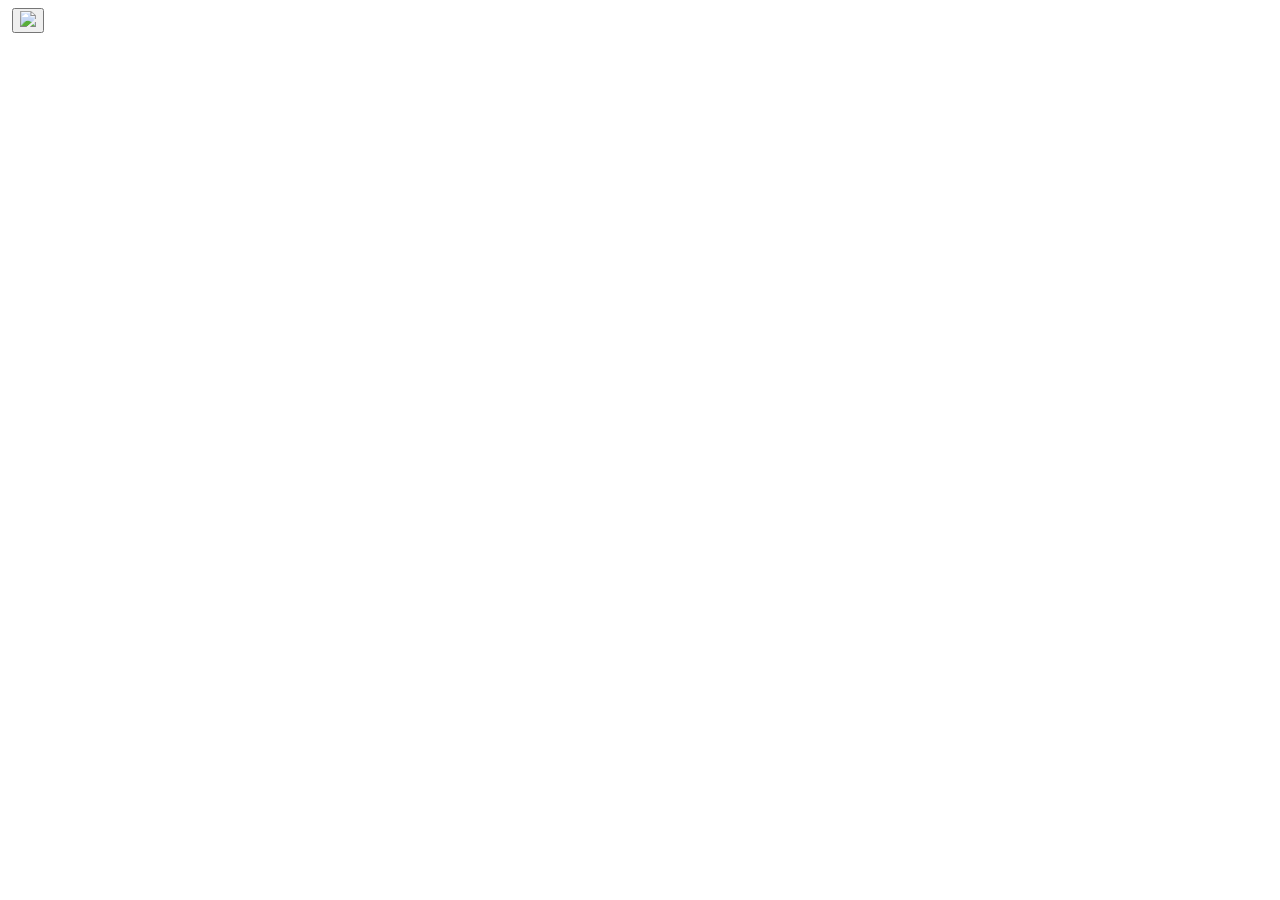
==== index_2.html @ d14bc5aa "Fetch: [1. 기본 setting]" ====
<!DOCTYPE html>
<html lang="en">
<head>
    <meta charset="UTF-8">
    <meta http-equiv="X-UA-Compatible" content="IE=edge">
    <meta name="viewport" content="width=device-width, initial-scale=1.0">
    <title>오징어게임 test</title>
</head>
<body>
    <article class="startPage col-md-7 col-sm-10 col-12 mt-5">
        <img src="./static/squid_game_main.png" alt="" class="main-img mb-5">
        <button id="startButton" class="">
            <img src="./static/ㅇㅅㅁ.png" class="startImg">
        </button>
    </article>
</body>

</html>
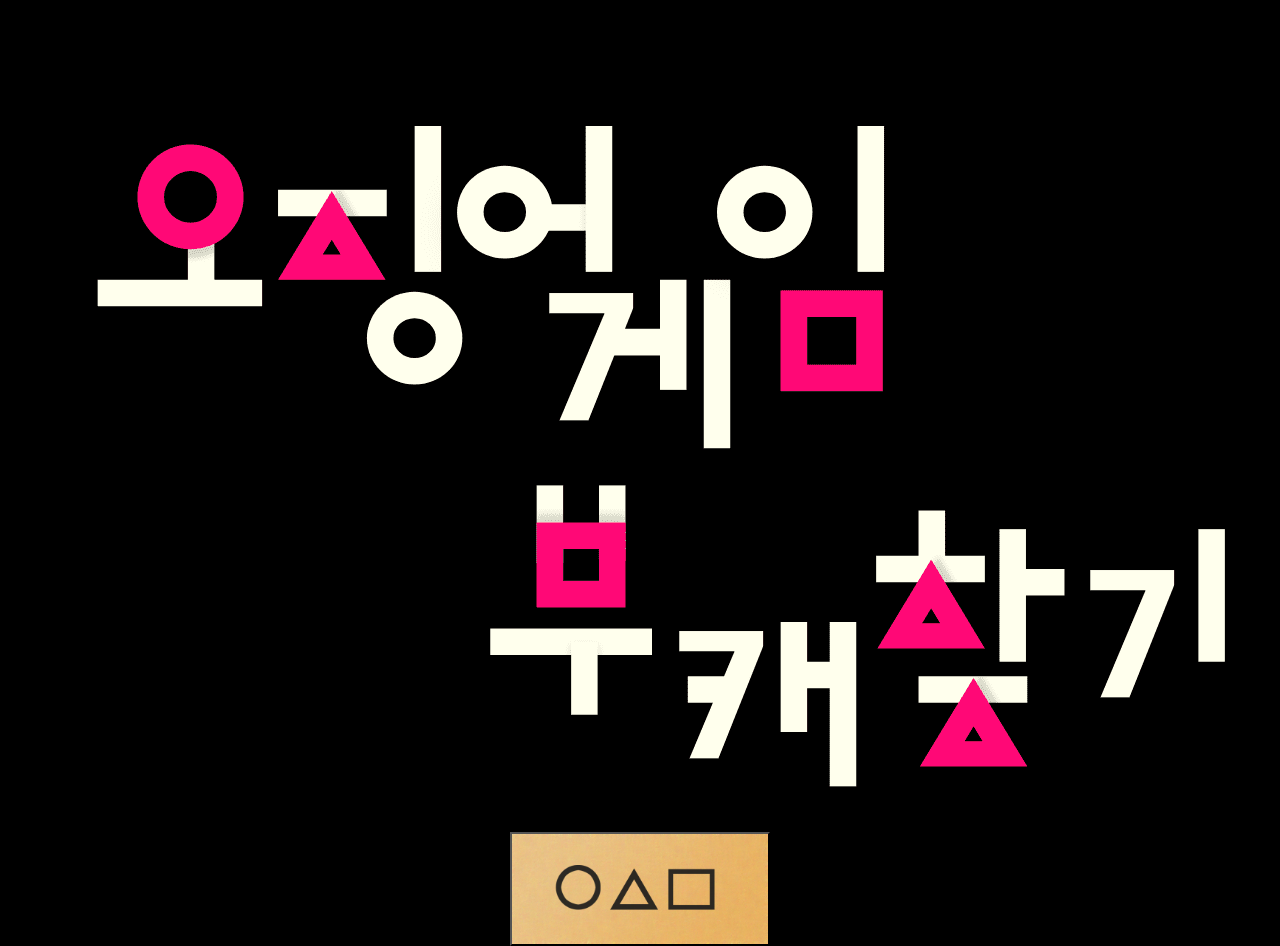
==== commit 3c448bb9: "Fetch:[교육용 자료 단계별로 나누기 1차]" ====
--- a/index_2.html
+++ b/index_2.html
@@ -1,18 +1,65 @@
 <!DOCTYPE html>
 <html lang="en">
-<head>
-    <meta charset="UTF-8">
-    <meta http-equiv="X-UA-Compatible" content="IE=edge">
-    <meta name="viewport" content="width=device-width, initial-scale=1.0">
-    <title>오징어게임 test</title>
-</head>
+    <head>
+        <meta charset="UTF-8">
+        <meta http-equiv="X-UA-Compatible" content="IE=edge">
+        <meta name="viewport" content="width=device-width, initial-scale=1.0">
+        <title>오징어게임 부캐 찾기</title>
+        <link href="https://cdn.jsdelivr.net/npm/bootstrap@5.1.3/dist/css/bootstrap.min.css" rel="stylesheet" integrity="sha384-1BmE4kWBq78iYhFldvKuhfTAU6auU8tT94WrHftjDbrCEXSU1oBoqyl2QvZ6jIW3" crossorigin="anonymous">
+        <link rel="stylesheet" href="style.css">
+        <script defer type="text/javascript" src="index_2.js"></script>
+    </head>
 <body>
-    <article class="startPage col-md-7 col-sm-10 col-12 mt-5">
-        <img src="./static/squid_game_main.png" alt="" class="main-img mb-5">
-        <button id="startButton" class="">
+    <article class="startPage">
+        <img src="./static/squid_game_main.png" alt="" class="main-img">
+        <button id="startButton">
             <img src="./static/ㅇㅅㅁ.png" class="startImg">
         </button>
     </article>
+
+    <article class="questionPage">
+        <div class="progress">
+            <div class="progress-bar" role="progressbar" style="width: calc(100/10*1%)" aria-valuenow="25" aria-valuemin="0" aria-valuemax="100"></div>
+          </div>
+
+          <div class="content-container">
+            <div class="question-box">
+                <span id="qnum">Q1</span>
+            </div>
+            <div class="question-container">
+                <span id="question">문제내용</span>
+            </div>
+            <div class="ans-wrapper">
+                <div class="ans-container">
+                    <button id="ans1" onClick="countValue(this.id)" class="btn"
+                    value1="P" value2="0">
+                    답변1</button>
+                </div>
+                <div class="ans-container">
+                    <button id="ans2" onClick="countValue(this.id)" class="btn"
+                    value1="P" value2="0">
+                    답변2</button>
+                </div>
+                <div class="ans-container">
+                    <button id="ans3" onClick="countValue(this.id)" class="btn"
+                    value1="P" value2="0">
+                    답변3</button>
+                </div>
+            </div>
+
+            <section class="input">
+                <input type="hidden" id="EI" value="0">
+                <input type="hidden" id="PJ" value="0">
+                <input type="hidden" id="FT" value="0">
+                <input type="hidden" id="SN" value="0">
+            </section>
+    
+        </article>
+
+    <article class="resultPage">
+        <h1>답변</h1>
+    </article>
+
 </body>
 
 </html>
--- a/style.css
+++ b/style.css
@@ -0,0 +1,176 @@
+body {
+  display: flex;
+  flex-direction: column;
+  align-items: center;
+  justify-content: space-between;
+  height: 100vh;
+  background-color: black;
+  color: #ffffef;
+}
+.language-box {
+  display: flex;
+  color: white;
+}
+.info {
+  display: flex;
+  color: gray;
+}
+.startPage {
+  display: flex;
+  flex-direction: column;
+  text-align: center;
+  align-items: center;
+}
+
+.questionPage {
+  display: none;
+  flex-direction: column;
+  text-align: center;
+}
+
+.resultPage {
+  display: none;
+  flex-direction: column;
+  text-align: center;
+  align-items: center;
+}
+.main-img {
+  width: 100%;
+  margin-top: 5rem;
+}
+
+.ad {
+  margin-top: 3rem;
+}
+
+#startButton {
+  background: #f7c05a;
+  color: #9b6400;
+  display: flex;
+  font-size: 1.3rem;
+  font-family: "font1";
+  padding: 0;
+}
+#question {
+  font-size: 1.5rem;
+  word-break: keep-all;
+}
+.question-container {
+  width: 80%;
+  margin: 3rem 0;
+}
+.question-box {
+  border: 0.2rem solid #ff3b77;
+  width: 4rem;
+  height: 4rem;
+  text-align: center;
+  display: flex;
+  align-items: center;
+  justify-content: center;
+}
+#qnum {
+  font-size: 2rem;
+}
+.content-container {
+  display: flex;
+  flex-direction: column;
+  align-items: center;
+  margin-top: 8rem;
+}
+.progress-bar {
+  background-color: #ff3b77 !important;
+}
+#ans1,
+#ans2,
+#ans3 {
+  color: #ffffef;
+  font-size: 1.2rem;
+}
+/* #ans1:hover,
+#ans2:hover,
+#ans3:hover {
+  color: #ff3b77;
+} */
+
+@media screen and (max-width: 780px) {
+  html {
+    font-size: 14px;
+  }
+}
+@media screen and (max-width: 480px) {
+  html {
+    font-size: 11px;
+  }
+}
+@media screen and (max-width: 370px) {
+  html {
+    font-size: 8px;
+  }
+}
+/* @media screen and (max-width: 1000px) {
+  html {
+    font-size: 15px;
+  }
+} */
+.ans-container svg,
+#startButton svg {
+  width: 2rem;
+  height: 2rem;
+  margin-right: 0.4rem;
+}
+.ans-container:hover > svg {
+  color: #ff3b77;
+}
+.ans-container:hover {
+  border: 0.15rem solid #ff3b77;
+  transition: all ease 0.5s 0s;
+}
+.ans-container:hover > #ans1 {
+  color: #ff3b77;
+}
+.ans-container:hover > #ans2 {
+  color: #ff3b77;
+}
+.ans-container:hover > #ans3 {
+  color: #ff3b77;
+}
+.ans-container {
+  border: 0.15rem solid white;
+  border-radius: 20px;
+  padding: 0.5rem 0.9rem;
+  margin: 2rem 0;
+  display: flex;
+  align-items: center;
+}
+.img-container {
+  width: 70%;
+  margin: 1rem;
+}
+.img-container img {
+  width: 100%;
+  height: 100%;
+}
+#resultOneLine {
+  font-size: 1.5rem;
+  /* border: 1px solid white; */
+  border-radius: 20px;
+  padding: 1rem;
+  word-break: keep-all;
+  font-weight: 400;
+}
+#resultExplain {
+  font-size: 1.3rem;
+  font-weight: 300;
+  word-break: keep-all;
+}
+#resultName {
+  font-weight: 400;
+  font-size: 2rem;
+}
+#startButton img {
+  width: 16rem;
+}
+
+.addthis_inline_share_toolbox_dsan mb-3 {
+  margin: 0.2rem;
+}
